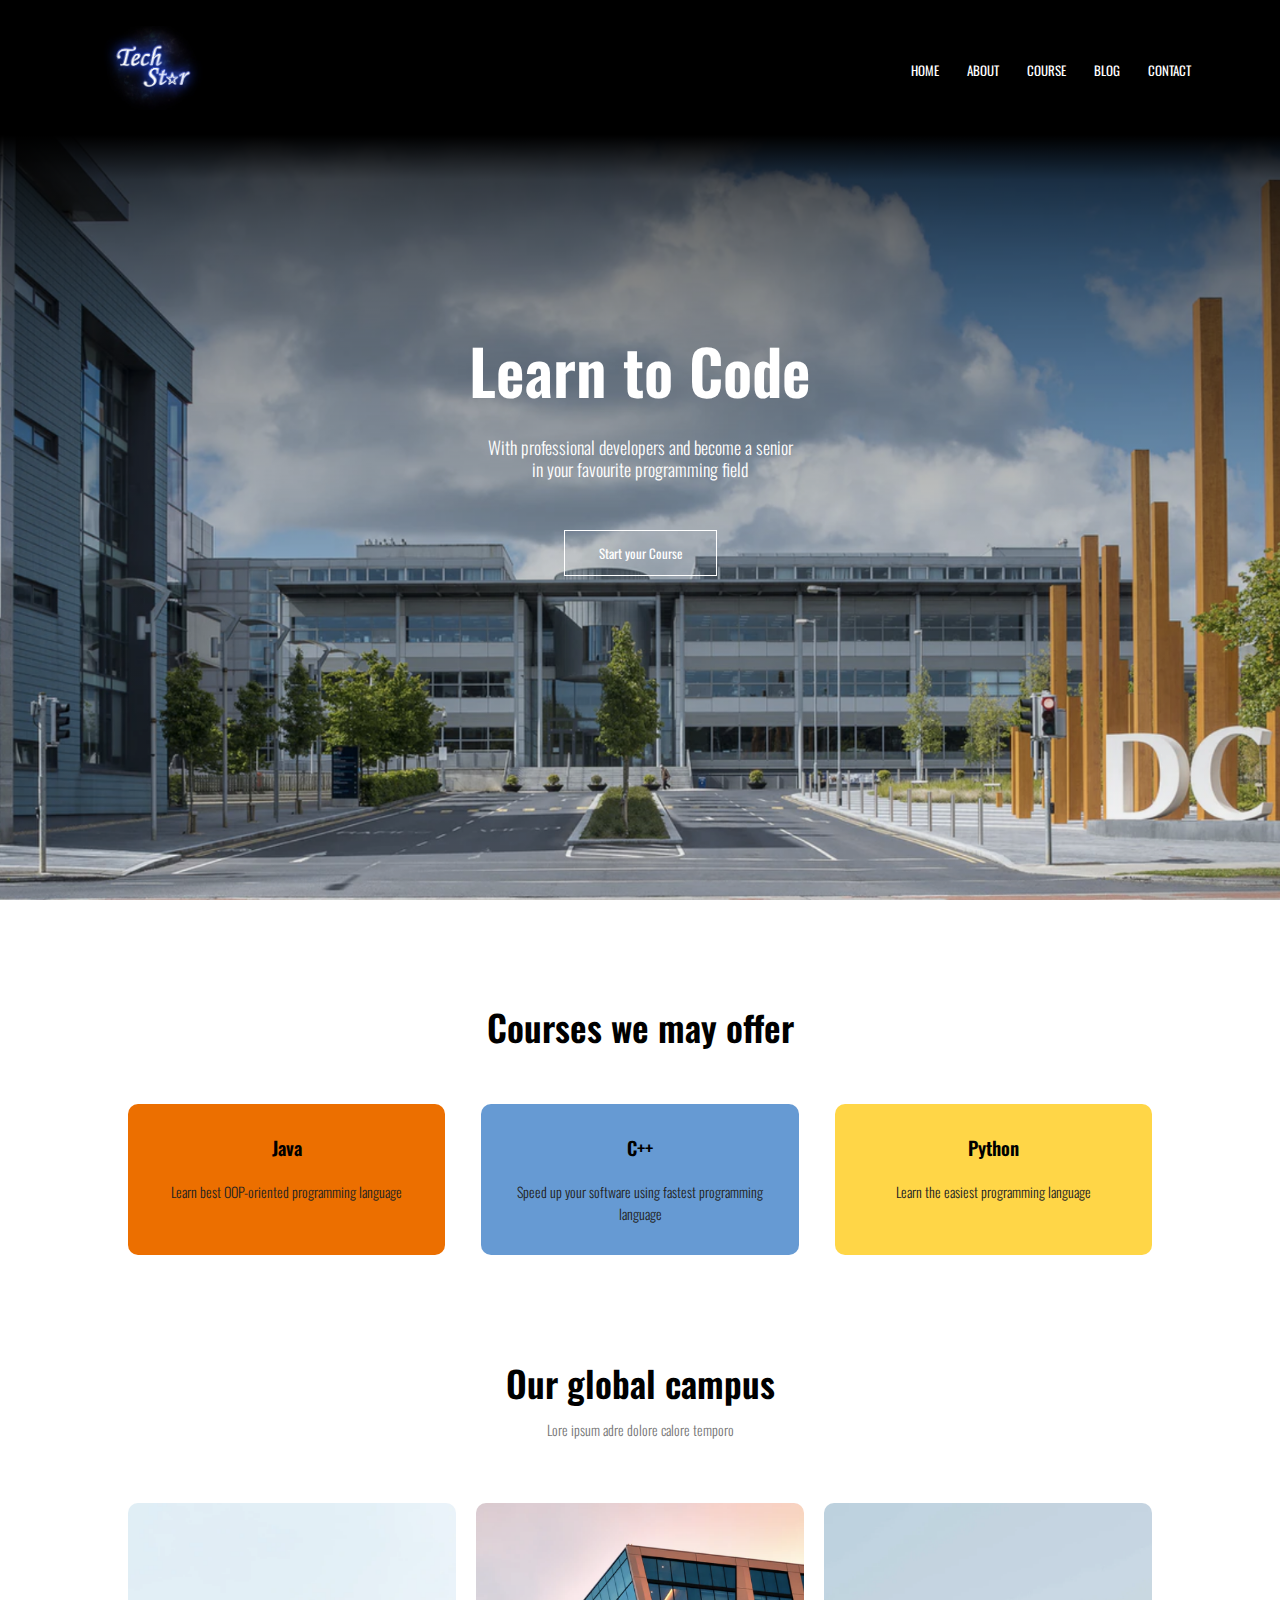
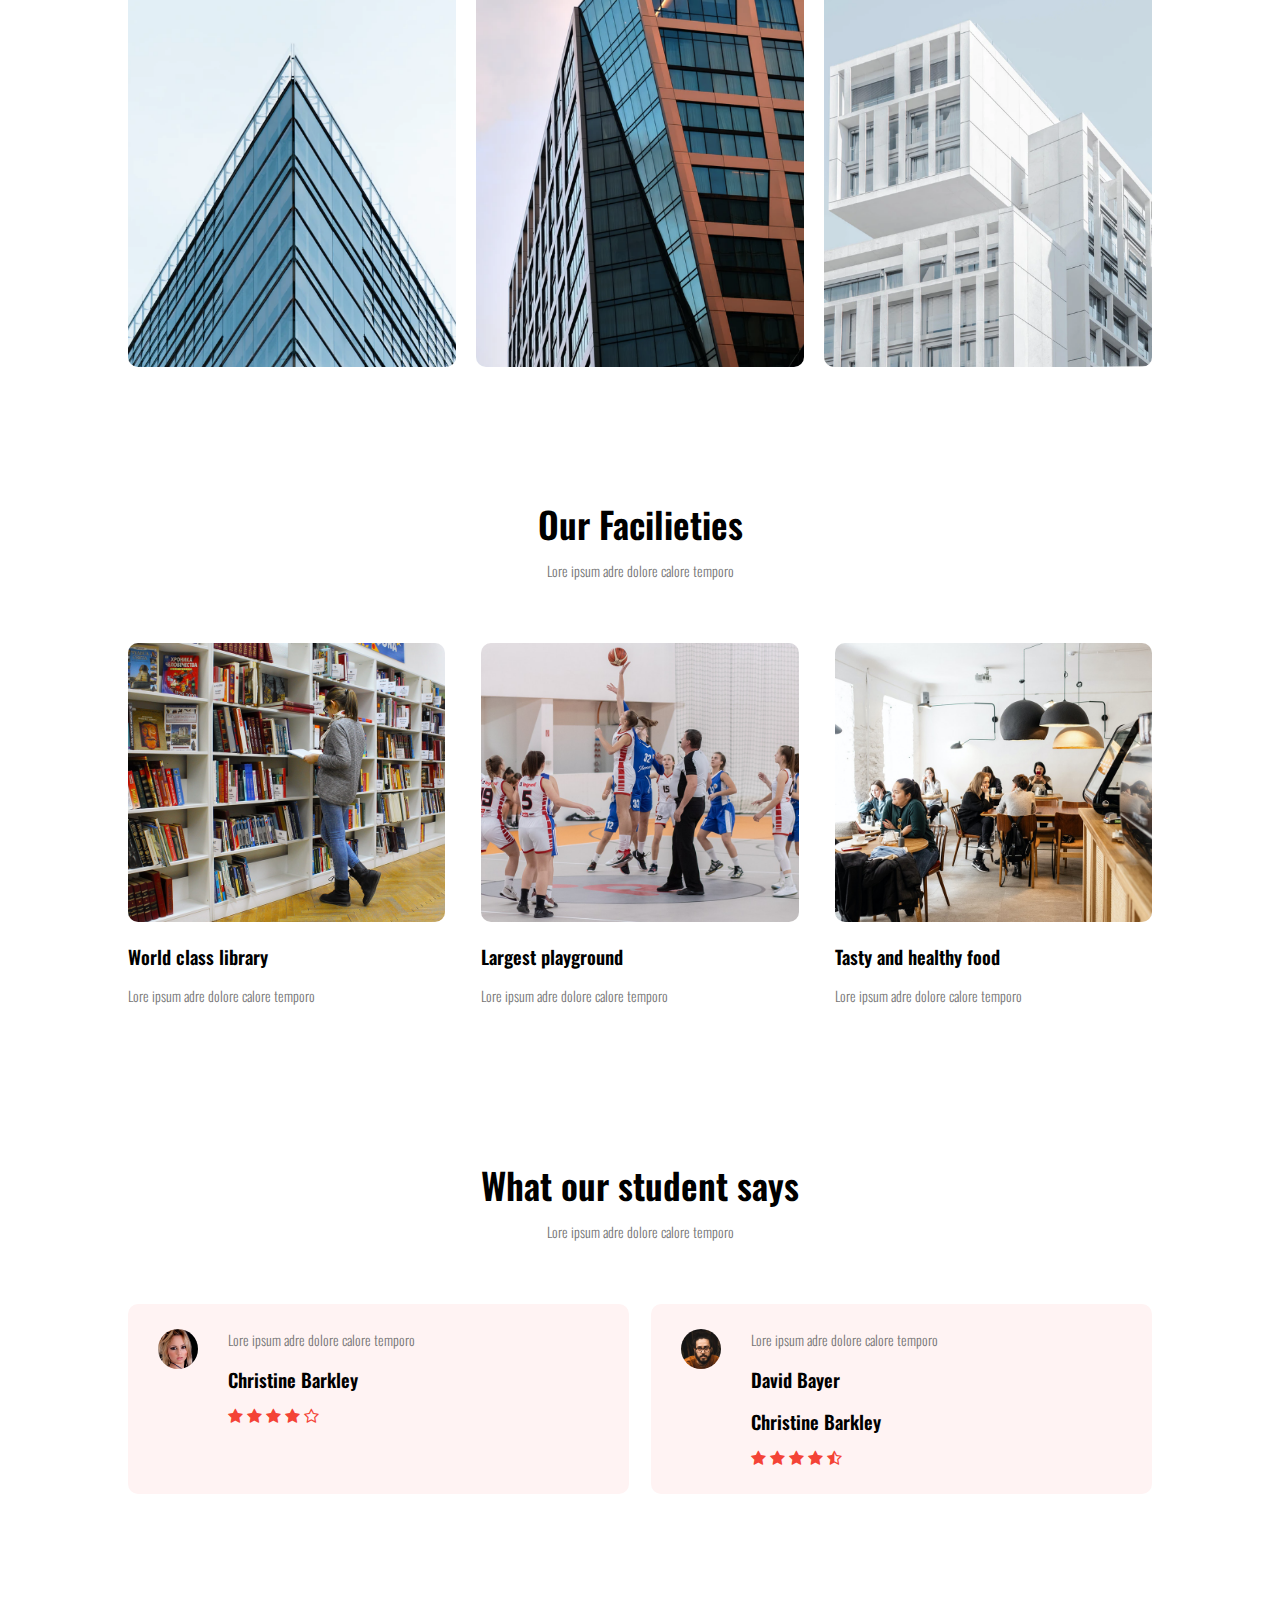
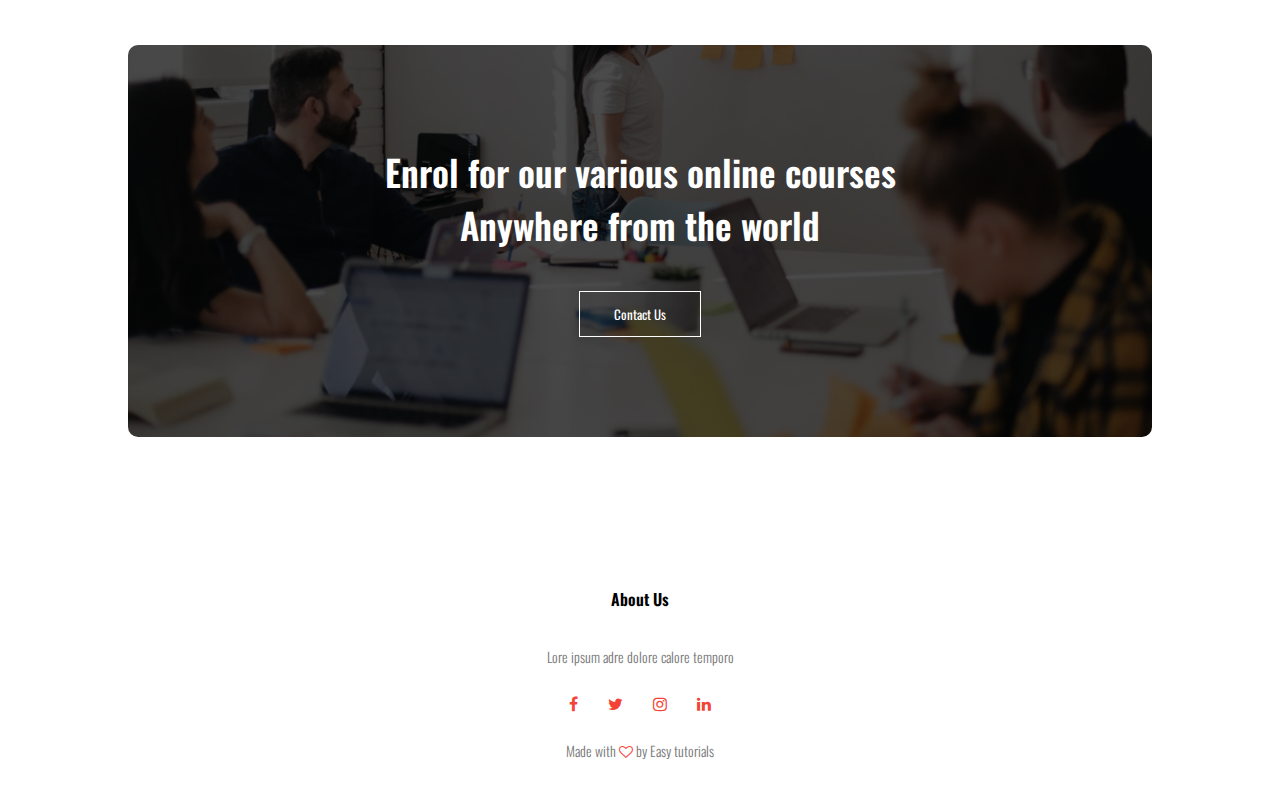
==== index.html @ ecdb7dcd "Created skeleton of the site" ====
<!DOCTYPE html>
<html>

<head>
  <meta name="viewport" content="width=device-width, initial-scale=1.0">
  <link rel="stylesheet" type="text/css" href="style.css" />
  <link rel="preconnect" href="https://fonts.googleapis.com">
  <link rel="preconnect" href="https://fonts.gstatic.com" crossorigin>
  <link href="https://fonts.googleapis.com/css2?family=Oswald&display=swap" rel="stylesheet">
  <link rel="stylesheet" href="https://stackpath.bootstrapcdn.com/font-awesome/4.7.0/css/font-awesome.min.css">
  <title>Home</title>
</head>

<body>
  <section class="header">
    <nav>
      <a href="#"><img src="assets/logo.jpg"></a>
      <div class="nav-links" id="navLinks">
        <i class="fa fa-window-close" onclick="hideMenu()"></i>
        <ul>
          <li><a href="#">HOME</a></li>
          <li><a href="html/about.html">ABOUT</a></li>
          <li><a href="html/course.html">COURSE</a></li>
          <li><a href="html/blog.html">BLOG</a></li>
          <li><a href="html/contact.html">CONTACT</a></li>
        </ul>
      </div>
      <i class="fa fa-bars" onclick="showMenu()"></i>
    </nav>
    <div class="text-box">
      <h1>Learn to Code</h1>
      <p style="font-size: 18px !important;">
        With professional developers and become a senior<br> in your favourite programming field
      </p>
      <a href="html/course.html" class="hero-btn">Start your Course</a>
    </div>

  </section>

  <!----course----->

  <section class="course">
    <h1>Courses we may offer</h1>
    <div class="row">
      <div class="course-col var1">
        <a href="html/course.html" style="color: black; text-decoration: none !important;">
          <h3>Java</h3>
          <p>Learn best OOP-oriented programming language</p>
        </a>

      </div>
      <div class="course-col var2">
        <a href="html/course.html" style="color: black; text-decoration: none !important;">
          <h3>C++</h3>
          <p>Speed up your software using fastest programming language</p>
        </a>
      </div>
      <div class="course-col var3">
        <a href="html/course.html" style="color: black; text-decoration: none !important;">
          <h3>Python</h3>
          <p>Learn the easiest programming language</p>
        </a>
      </div>
    </div>
  </section>
  <!---campus------>
  <section class="campus">
    <h1> Our global campus </h1>
    <p>Lore ipsum adre dolore calore temporo</p>

    <div class="row">
      <div class="campus-col">
        <img src="assets/london.png">
        <div class="layer">
          <h3>London</h3>
        </div>
      </div>

      <div class="campus-col">
        <img src="assets/newyork.png">
        <div class="layer">
          <h3>New York</h3>
        </div>
      </div>

      <div class="campus-col">
        <img src="assets/washington.png">
        <div class="layer">
          <h3>Washington</h3>
        </div>
      </div>
    </div>

  </section>

  <!---Facilities-->

  <section class="facilities">
    <h1>Our Facilieties</h1>
    <p>Lore ipsum adre dolore calore temporo</p>

    <div class="row">
      <div class="facilities-col">
        <img src="assets/library.png" />
        <h3>World class library</h3>
        <p>Lore ipsum adre dolore calore temporo</p>
      </div>

      <div class="facilities-col">
        <img src="assets/basketball.png" />
        <h3>Largest playground</h3>
        <p>Lore ipsum adre dolore calore temporo</p>
      </div>

      <div class="facilities-col">
        <img src="assets/cafeteria.png" />
        <h3>Tasty and healthy food</h3>
        <p>Lore ipsum adre dolore calore temporo</p>
      </div>
    </div>
  </section>

  <!---testimonials--->

  <section class="testimonials">
    <h1>What our student says</h1>
    <p>Lore ipsum adre dolore calore temporo</p>

    <div class="row">
      <div class="testimonial-col">
        <img src="assets/user1.jpg">

        <div>
          <p>Lore ipsum adre dolore calore temporo</p>
          <h3>Christine Barkley</h3>
          <i class="fa fa-star"></i>
          <i class="fa fa-star"></i>
          <i class="fa fa-star"></i>
          <i class="fa fa-star"></i>
          <i class="fa fa-star-o"></i>
        </div>
      </div>

      <div class="testimonial-col">
        <img src="assets/user2.jpg">
        <div>
          <p>Lore ipsum adre dolore calore temporo</p>
          <h3>David Bayer</h3>
          <h3>Christine Barkley</h3>
          <i class="fa fa-star"></i>
          <i class="fa fa-star"></i>
          <i class="fa fa-star"></i>
          <i class="fa fa-star"></i>
          <i class="fa fa-star-half-o"></i>
        </div>
      </div>
    </div>
    </div>
  </section>

  <!----Call to Action--->

  <section class="cta">
    <h1>Enrol for our various online courses<br /> Anywhere from the world</h1>
    <a href="" class="hero-btn">Contact Us</a>
  </section>

  <!--Footer----->

  <section class="footer">
    <h4> About Us</h4>
    <p>Lore ipsum adre dolore calore temporo</p>

    <div class="icons">
      <i class="fa fa-facebook"></i>
      <i class="fa fa-twitter"></i>
      <i class="fa fa-instagram"></i>
      <i class="fa fa-linkedin"></i>
    </div>
    <p>Made with <i class="fa fa-heart-o"></i> by Easy tutorials</p>
  </section>

  <!----JavaScript for Toggle Menu--->
  <script>

    var navLinks = document.getElementById("navLinks");
    function showMenu() {
      navLinks.style.right = "0";
    }
    function hideMenu() {
      navLinks.style.right = "-200px";
    }
  </script>
</body>

</html>
---- style.css ----
* {
  margin: 0;
  padding: 0;
  font-family: 'Oswald', sans-serif;
}

.header {
  min-height: 100vh;
  width: 100%;
  background-image: linear-gradient(to bottom, #000, #000, 30%, transparent 100%), url('assets/banner.png');
  background-position: center;
  background-size: cover;
  position: relative;
}

nav {
  display: flex;
  padding: 2% 6%;
  justify-content: space-between;
  align-items: center;
}

nav img {
  width: 150px;
}

.nav-links {
  flex: 1;
  text-align: right;
}

.nav-links ul li {
  list-style: none;
  display: inline-block;
  padding: 8px 12px;
  position: relative;
}

.nav-links ul li a {
  color: #fff;
  text-decoration: none;
  font-size: 13px;
}

.nav-links ul li::after {
  content: '';
  width: 0%;
  height: 2px;
  background: #f44336;
  margin: auto;
  display: block;
  transition: 0.3s;
}

.nav-links ul li:hover::after {
  width: 100%;
}

.text-box {
  width: 90%;
  color: #fff;
  position: absolute;
  top: 50%;
  left: 50%;
  transform: translate(-50%, -50%);
  text-align: center;
}

.text-box h1 {
  font-size: 62px;
}

.text-box p {
  margin: 10px 0 40px;
  font-size: 14px;
  color: #fff;
}

.hero-btn {
  display: inline-block;
  color: #fff;
  text-decoration: none;
  border: 1px solid #fff;
  padding: 12px 34px;
  font-size: 13px;
  background: transparent;
  position: relative;
  cursor: pointer;
}

.hero-btn:hover {
  border: 1px solid #f44336;
  background: #f44336;
  transition: 1s;
}

nav .fa {
  display: none;
}

@media (max-width: 700px) {
  .text-box h1 {
    font-size: 20px;
  }

  .nav-links ul li {
    display: block;
  }

  .nav-links {
    position: fixed;
    background: #f44336;
    height: 100vh;
    width: 200px;
    top: 0;
    right: -200px;
    text-align: left;
    z-index: 2;
    transition: 1s;
  }

  nav .fa {
    display: block;
    color: #fff;
    margin: 10 px;
    font-size: 22px;
    cursor: pointer;
  }

  .nav-links ul {
    padding: 30px;
  }
}

/*---course---*/

.course {
  width: 80%;
  margin: auto;
  text-align: center;
  padding-top: 100px;
}

h1 {
  font-size: 36px;
  font-weight: 600;
}

p {
  color: #777;
  font-size: 14px;
  font-weight: 300;
  line-height: 22px;
  padding: 10px;
}

.row {
  display: flex;
  margin-top: 5%;
  justify-content: space-between;
}

.course-col {
  flex-basis: 31%;
  border-radius: 10px;
  margin-bottom: 5%;
  padding: 20px 12px;
  box-sizing: border-box;
  transition: 0.3s;
}

.course-col p {
  color: #222;
}

.var1 {
  background: #EC6F00;

}

.var2 {
  background: #669AD3;

}

.var3 {
  background: #FFD647;

}

h3 {
  text-align: center;
  font-weight: 600;
  margin: 10px 0;
}

.course-col:hover {
  box-shadow: 0 0 20px 0px rgba(0, 0, 0, 0.5);
}

@media(max-width: 700px) {
  .row {
    flex-direction: column;
  }
}

/*------campus---*/

.campus {
  width: 80%;
  margin: auto;
  text-align: center;
  padding-top: 50px;
}

.campus-col {
  flex-basis: 32%;
  border-radius: 10px;
  margin-bottom: 30px;
  position: relative;
  overflow: hidden;
}

.campus-col img {
  width: 100%;
  display: block;
}

.layer {
  background: transparent;
  height: 100%;
  width: 100%;
  position: absolute;
  top: 0;
  left: 0;
  transition: 0.5s;
}

.layer:hover {
  background: rgba(226, 0, 0, 0.7);
}

.layer h3 {
  width: 100%;
  font-weight: 500;
  color: #fff;
  font-size: 26px;
  bottom: 0;
  left: 50%;
  transform: translateX(-50%);
  position: absolute;
  opacity: 0;
  transition: 0.5s;
}

.layer:hover h3 {
  bottom: 49%;
  opacity: 1;
}

/* facilities*/

.facilities {
  width: 80%;
  margin: auto;
  text-align: center;
  padding-top: 100px;
}

.facilities-col {
  flex-basis: 31%;
  border-radius: 10px;
  margin-bottom: 5%;
  text-align: left;
}

.facilities-col img {
  width: 100%;
  border-radius: 10px;
}

.facilities-col p {
  padding: 0px;
}

.facilities-col h3 {
  margin-top: 16px;
  margin-bottom: 15px;
  text-align: left;
}

/*----testimonial--- */

.testimonials {
  width: 80%;
  margin: auto;
  padding-top: 100px;
  text-align: center;
}

.testimonial-col {
  flex-basis: 44%;
  border-radius: 10px;
  margin-bottom: 5%;
  background: #fff3f3;
  text-align: left;
  padding: 25px;
  cursor: pointer;
  display: flex;
}

.testimonial-col img {
  border-radius: 50%;
  height: 40px;
  margin-left: 5px;
  margin-right: 30px;
}

.testimonial-col p {
  padding: 0;
}

.testimonial-col h3 {
  margin-top: 15px;
  text-align: left;
}

.testimonial-col .fa {
  color: #f44336;
}

@media(max-width:700px) {
  .testimonial-col img {
    border-radius: 50%;
    margin-left: 0px;
    margin-right: 15px;
  }
}

/*---call to action*/

.cta {
  margin: 100px auto;
  width: 80%;
  background-image: linear-gradient(rgba(0, 0, 0, 0.7), rgba(0, 0, 0, 0.7)), url(assets/banner2.jpg);
  background-position: center;
  background-size: cover;
  text-align: center;
  border-radius: 10px;
  padding: 100px 0;
}

.cta h1 {
  color: #fff;
  margin-bottom: 40px;
  padding: 0;
}

@media(max-width: 700px) {
  .cta h1 {
    font-size: 24px;
  }
}

/*----footer---*/


.footer {
  width: 100%;
  text-align: center;
  padding: 30px 0;
}

.footer h4 {
  margin-bottom: 25px;
  margin-top: 20px;
  font-weight: 600;
}

.icons .fa {
  color: #f44336;
  margin: 0 13px;
  cursor: pointer;
  padding: 18px 0;
}

.fa-heart-o {
  color: #f44336;
}


/*---about us page----*/

.sub-header {
  height: 50vh;
  width: 100%;
  background-image: linear-gradient(to bottom, #000, #000, 50%, transparent 100%),
    url(assets/background.jpg);
  background-position: center;
  background-size: cover;
  text-align: center;
  color: #fff;
}

.sub-header h1 {
  margin-top: 100px;
}

.about-us {
  width: 80%;
  margin: auto;
  padding-top: 80px;
  padding-bottom: 50px;
}

.about-col {
  flex-basis: 48%;
  padding: 30px 2px;
}

.about-col img {
  width: 100%;
}

.about-us h1 {
  padding-top: 0;
}

.about-us p {
  padding: 15px 0 25px;
}

.red-btn {
  border: 1px solid #f44336;
  background: transparent;
  color: #f44336;
}

.red-btn:hover {
  color: #fff;
}

/*---blog-content---*/

.blog-content {
  width: 80%;
  margin: auto;
  padding: 60px 0;
}

.blog-left {
  flex-basis: 65%;
}

.blog-left img {
  width: 100%;
}

.blog-left h2 {
  color: #222;
  font-weight: 600;
  margin: 30px 0;
}

.blog-right {
  flex-basis: 32%;
}

.blog-right h3 {
  background: #F44336;
  color: #fff;
  padding: 7px 0;
  font-size: 16px;
  margin-bottom: 20px;
}

.blog-right div {
  display: flex;
  align-items: center;
  justify-content: space-between;
  color: #555;
  padding: 8px;
  box-sizing: border-box;
}

.comment-box {
  border: 1px solid #ccc;
  margin: 50px 0;
  padding: 10px 20px;
}

.comment-box h3 {
  text-align: left;
}

.comment-form input,
.comment-form textarea {
  width: 100%;
  padding: 10px;
  margin: 15px;
  box-sizing: border-box;
  border: none;
  outline: none;
  background: #f0f0f0;
}

.comment-form button {
  margin: 10px 0;
}


@media(max-width: 700px) {
  .sub-header h1 {
    font-size: 24px;
  }
}

/*---------contact us page-----------*/

.location {
  width: 80%;
  margin: auto;
  padding: 80px 0;
}

.location iframe {
  width: 100%;
}

.contact-us {
  width: 80%;
  margin: auto;
}

.contact-col {
  flex-basis: 48%;
  margin-bottom: 30px;
}

.contact-col div {
  display: flex;
  align-items: center;
  margin-bottom: 40px;
}

.contact-col div .fa {
  font-size: 28px;
  color: #f44336;
  margin: 10px;
  margin-right: 30px;
}

.contact-col div p {
  padding: 0;
}

.contact-col div h5 {
  font-size: 20px;
  margin-bottom: 5px;
  color: #555;
  font-weight: 400;
}

.contact-col input,
.contact-col textarea {
  width: 100%;
  padding: 15px;
  margin-bottom: 17px;
  outline: none;
  border: 1px solid #ccc;
  box-sizing: border-box;
}
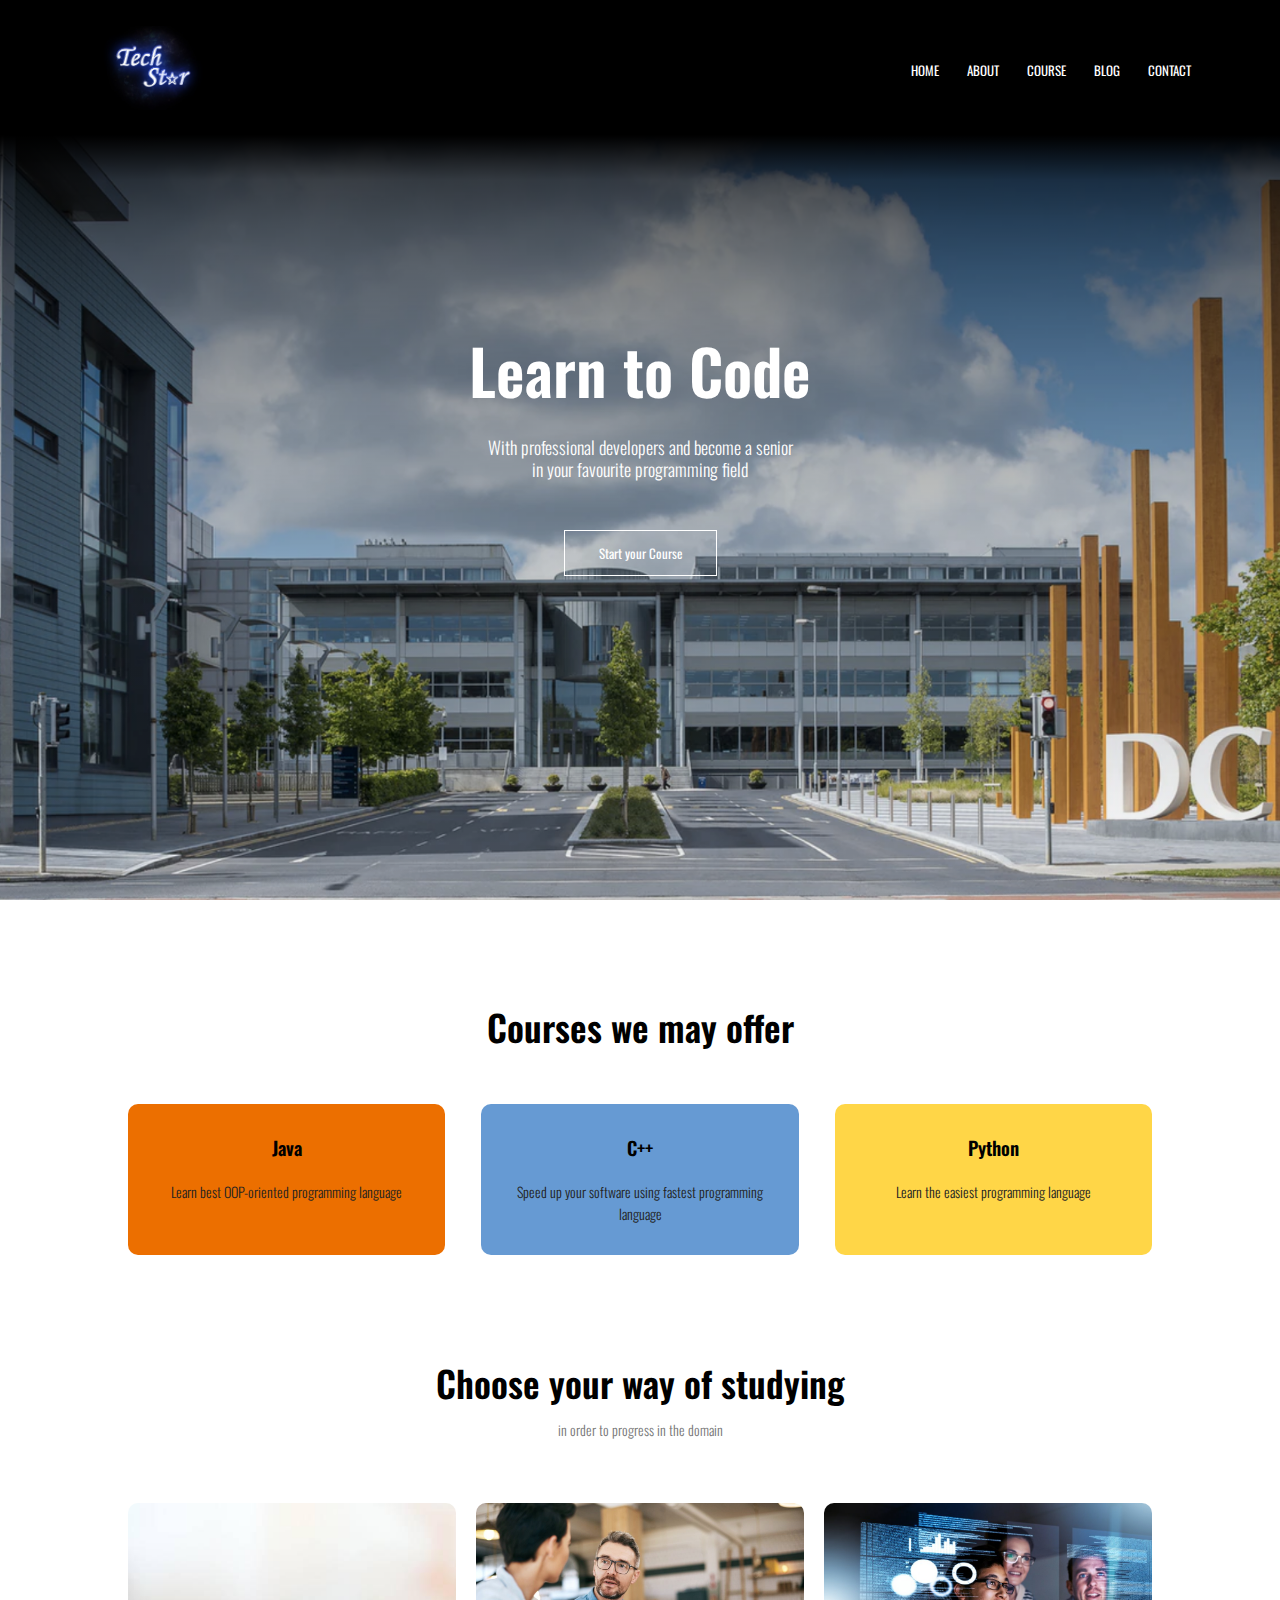
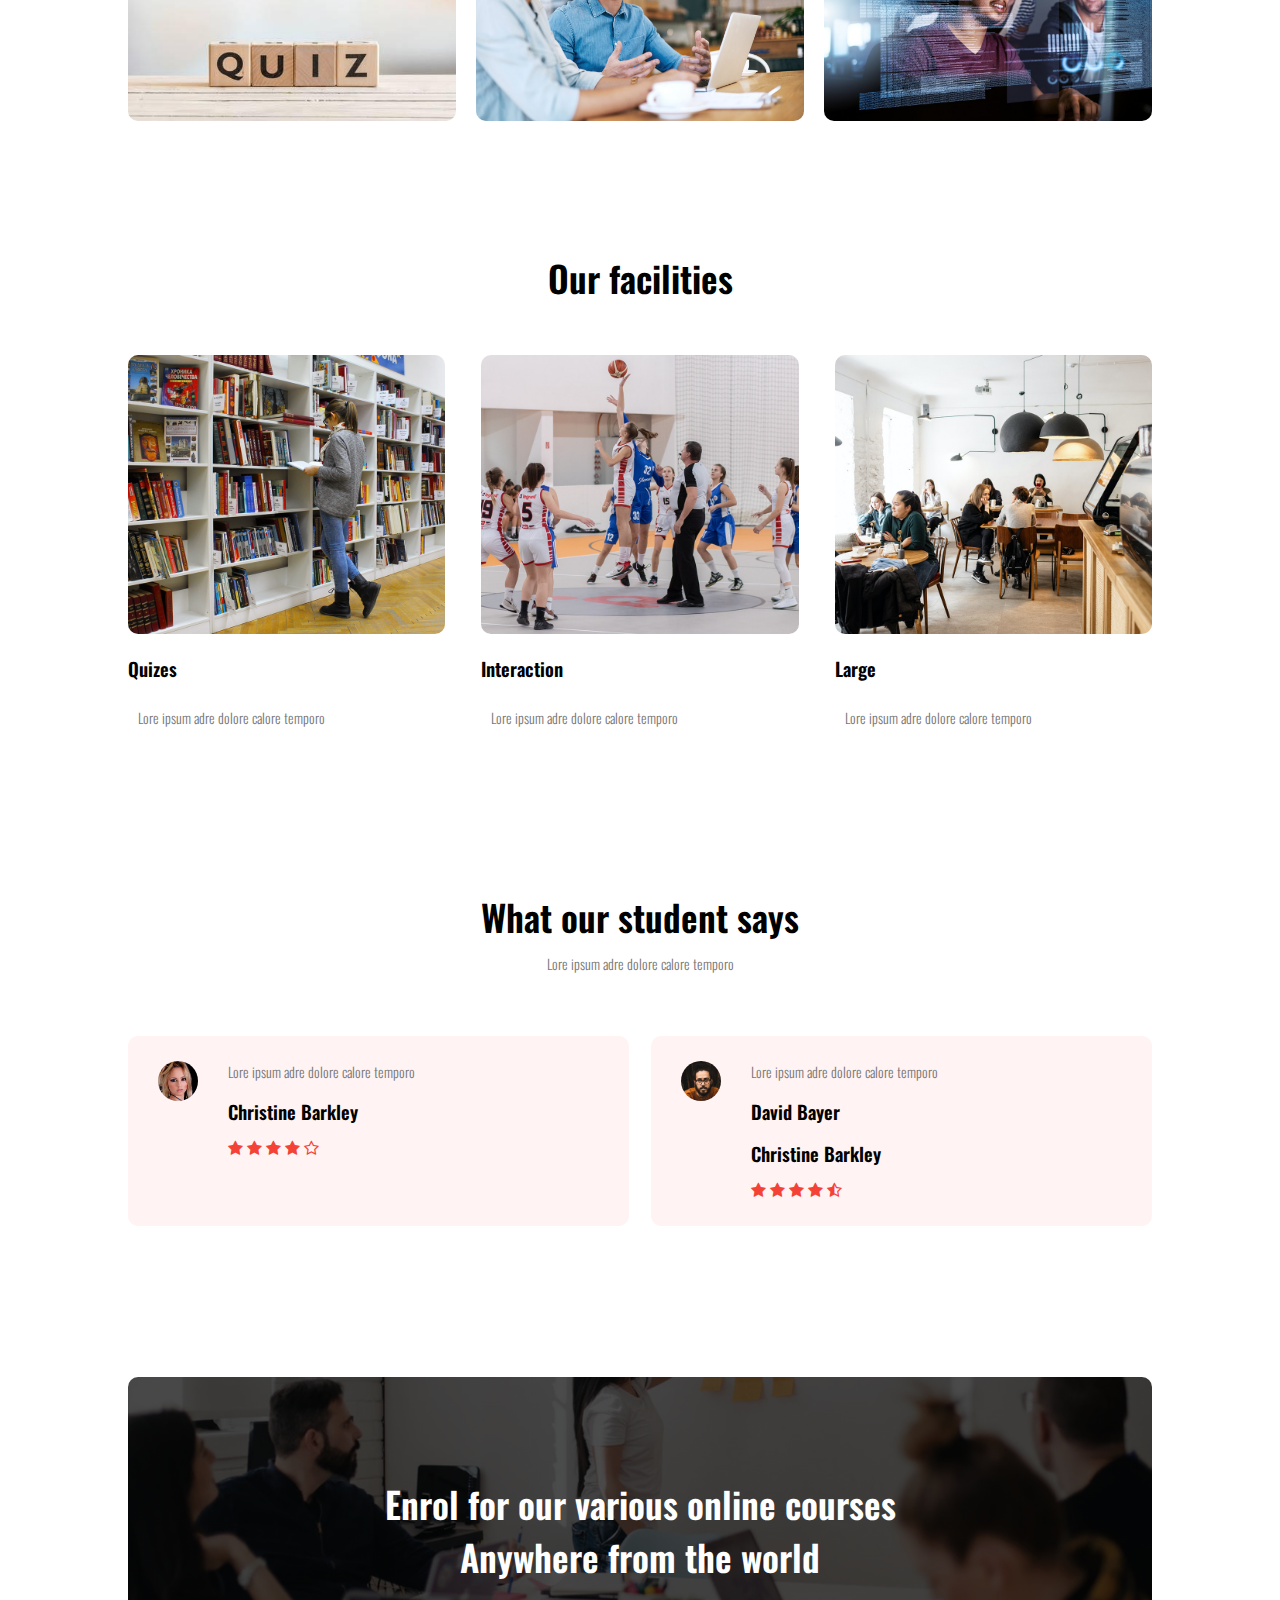
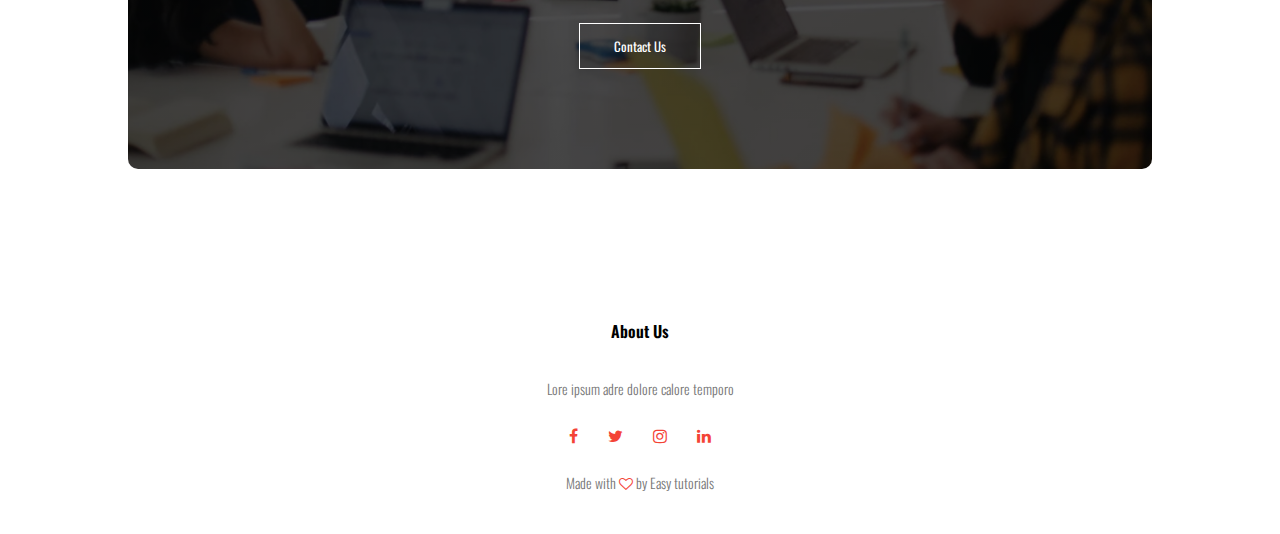
==== commit b64ad20c: "Edited Campus buttons" ====
--- a/index.html
+++ b/index.html
@@ -9,6 +9,7 @@
   <link href="https://fonts.googleapis.com/css2?family=Oswald&display=swap" rel="stylesheet">
   <link rel="stylesheet" href="https://stackpath.bootstrapcdn.com/font-awesome/4.7.0/css/font-awesome.min.css">
   <title>Home</title>
+  <link rel="icon" href="assets/logo.jpg" type="image/x-icon">
 </head>
 
 <body>
@@ -63,30 +64,33 @@
       </div>
     </div>
   </section>
-  <!---campus------>
+
   <section class="campus">
-    <h1> Our global campus </h1>
-    <p>Lore ipsum adre dolore calore temporo</p>
+    <h1>Choose your way of studying</h1>
+    <p>in order to progress in the domain</p>
 
     <div class="row">
       <div class="campus-col">
-        <img src="assets/london.png">
+        <img src="assets/quizes.png">
         <div class="layer">
-          <h3>London</h3>
+          <h3>Quizes</h3>
+          <p>Pass an express test and estimate your knowledge in domain</p>
         </div>
       </div>
 
       <div class="campus-col">
-        <img src="assets/newyork.png">
+        <img src="assets/mentor.png">
         <div class="layer">
-          <h3>New York</h3>
+          <h3>Interaction</h3>
+          <p>Contact your mentor and learn new things from his experience</p>
         </div>
       </div>
 
       <div class="campus-col">
-        <img src="assets/washington.png">
+        <img src="assets/project.png">
         <div class="layer">
-          <h3>Washington</h3>
+          <h3>Large projects</h3>
+          <p>Start your own projects and obtain your own experience</p>
         </div>
       </div>
     </div>
@@ -96,25 +100,23 @@
   <!---Facilities-->
 
   <section class="facilities">
-    <h1>Our Facilieties</h1>
-    <p>Lore ipsum adre dolore calore temporo</p>
-
+    <h1>Our facilities</h1>
     <div class="row">
       <div class="facilities-col">
         <img src="assets/library.png" />
-        <h3>World class library</h3>
+        <h3>Quizes</h3>
         <p>Lore ipsum adre dolore calore temporo</p>
       </div>
 
       <div class="facilities-col">
         <img src="assets/basketball.png" />
-        <h3>Largest playground</h3>
+        <h3>Interaction</h3>
         <p>Lore ipsum adre dolore calore temporo</p>
       </div>
 
       <div class="facilities-col">
         <img src="assets/cafeteria.png" />
-        <h3>Tasty and healthy food</h3>
+        <h3>Large</h3>
         <p>Lore ipsum adre dolore calore temporo</p>
       </div>
     </div>
--- a/style.css
+++ b/style.css
@@ -214,16 +214,22 @@
 }
 
 .campus-col {
+  /* height: 60%;
+  width: auto; */
   flex-basis: 32%;
   border-radius: 10px;
   margin-bottom: 30px;
   position: relative;
   overflow: hidden;
+  display: flex;
+  justify-content: center;
 }
 
 .campus-col img {
   width: 100%;
+  height: 100%;
   display: block;
+  align-self: flex-end;
 }
 
 .layer {
@@ -253,8 +259,24 @@
   transition: 0.5s;
 }
 
+.layer p {
+  width: 100%;
+  color: #fff;
+  bottom: 0;
+  left: 50%;
+  transform: translateX(-50%);
+  position: absolute;
+  opacity: 0;
+  transition: 0.5s;
+}
+
 .layer:hover h3 {
-  bottom: 49%;
+  bottom: 50%;
+  opacity: 1;
+}
+
+.layer:hover p {
+  bottom: 30%;
   opacity: 1;
 }
 
@@ -277,10 +299,6 @@
 .facilities-col img {
   width: 100%;
   border-radius: 10px;
-}
-
-.facilities-col p {
-  padding: 0px;
 }
 
 .facilities-col h3 {
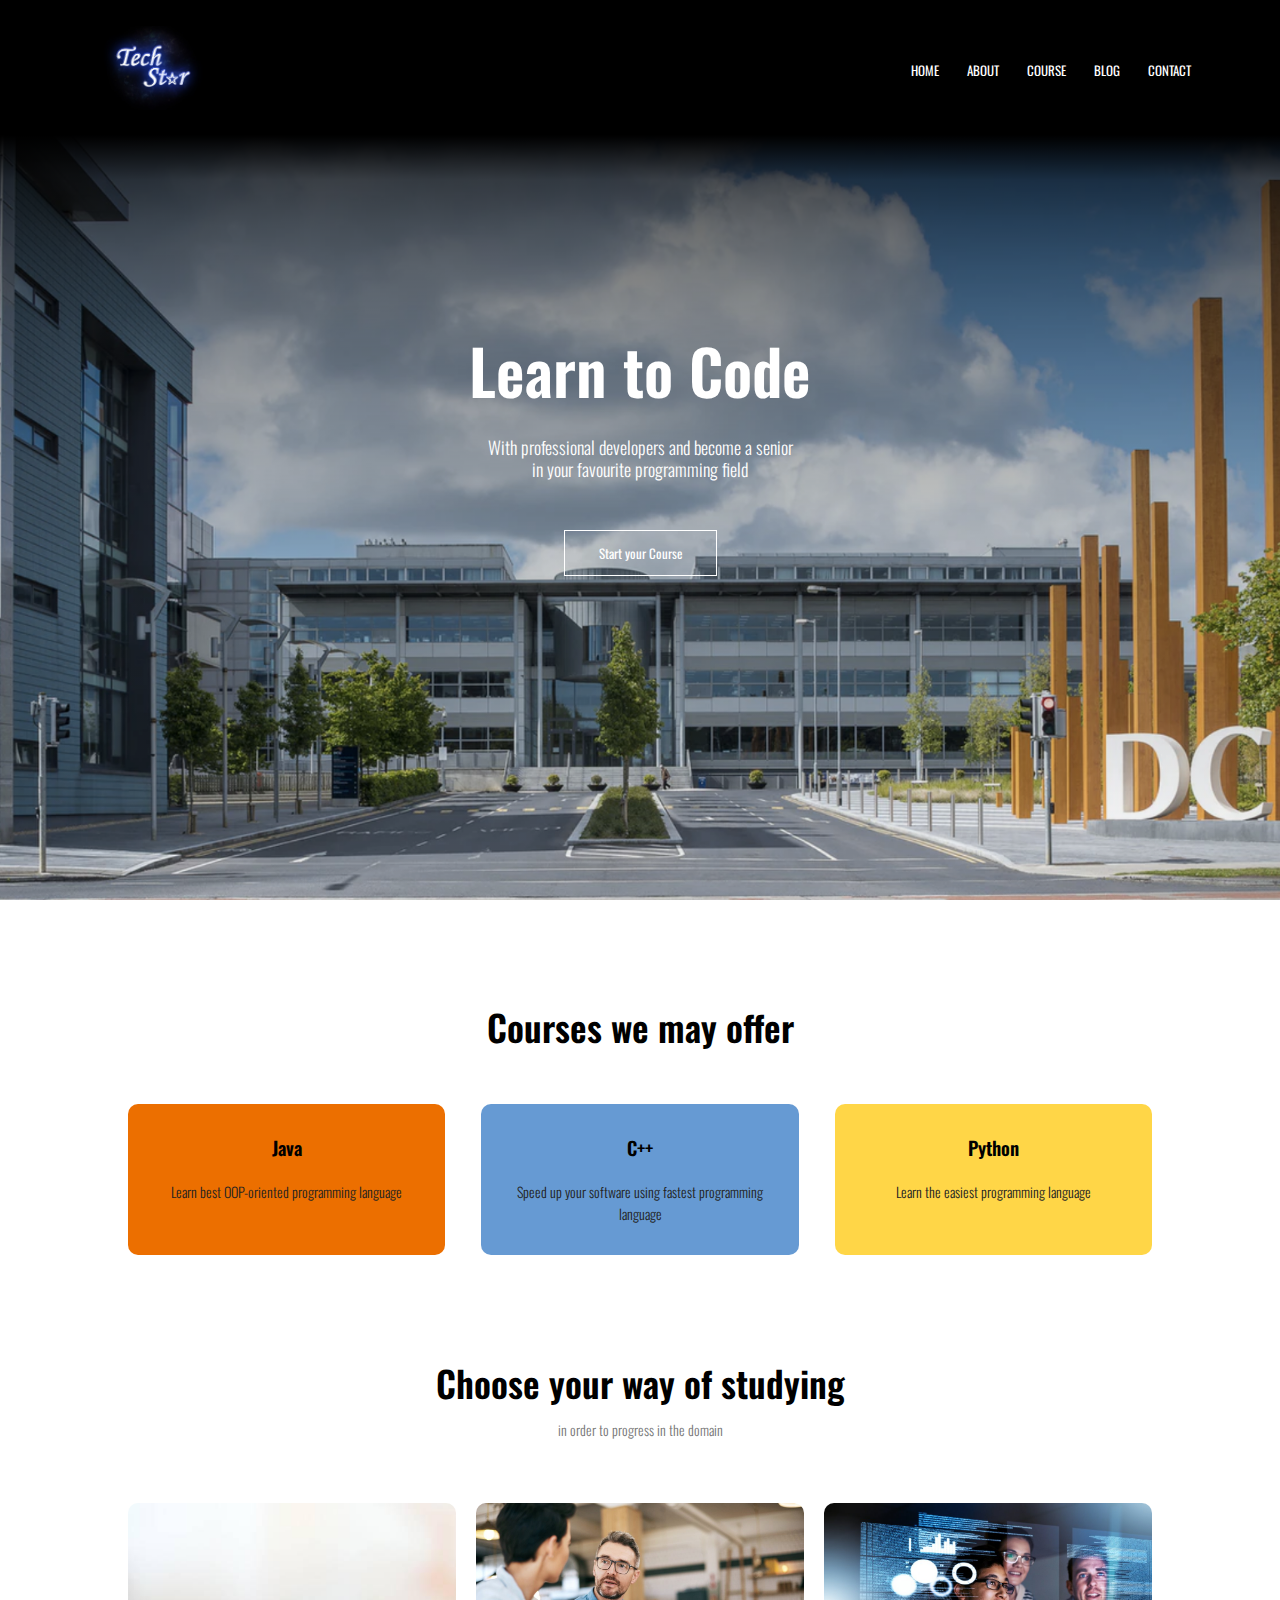
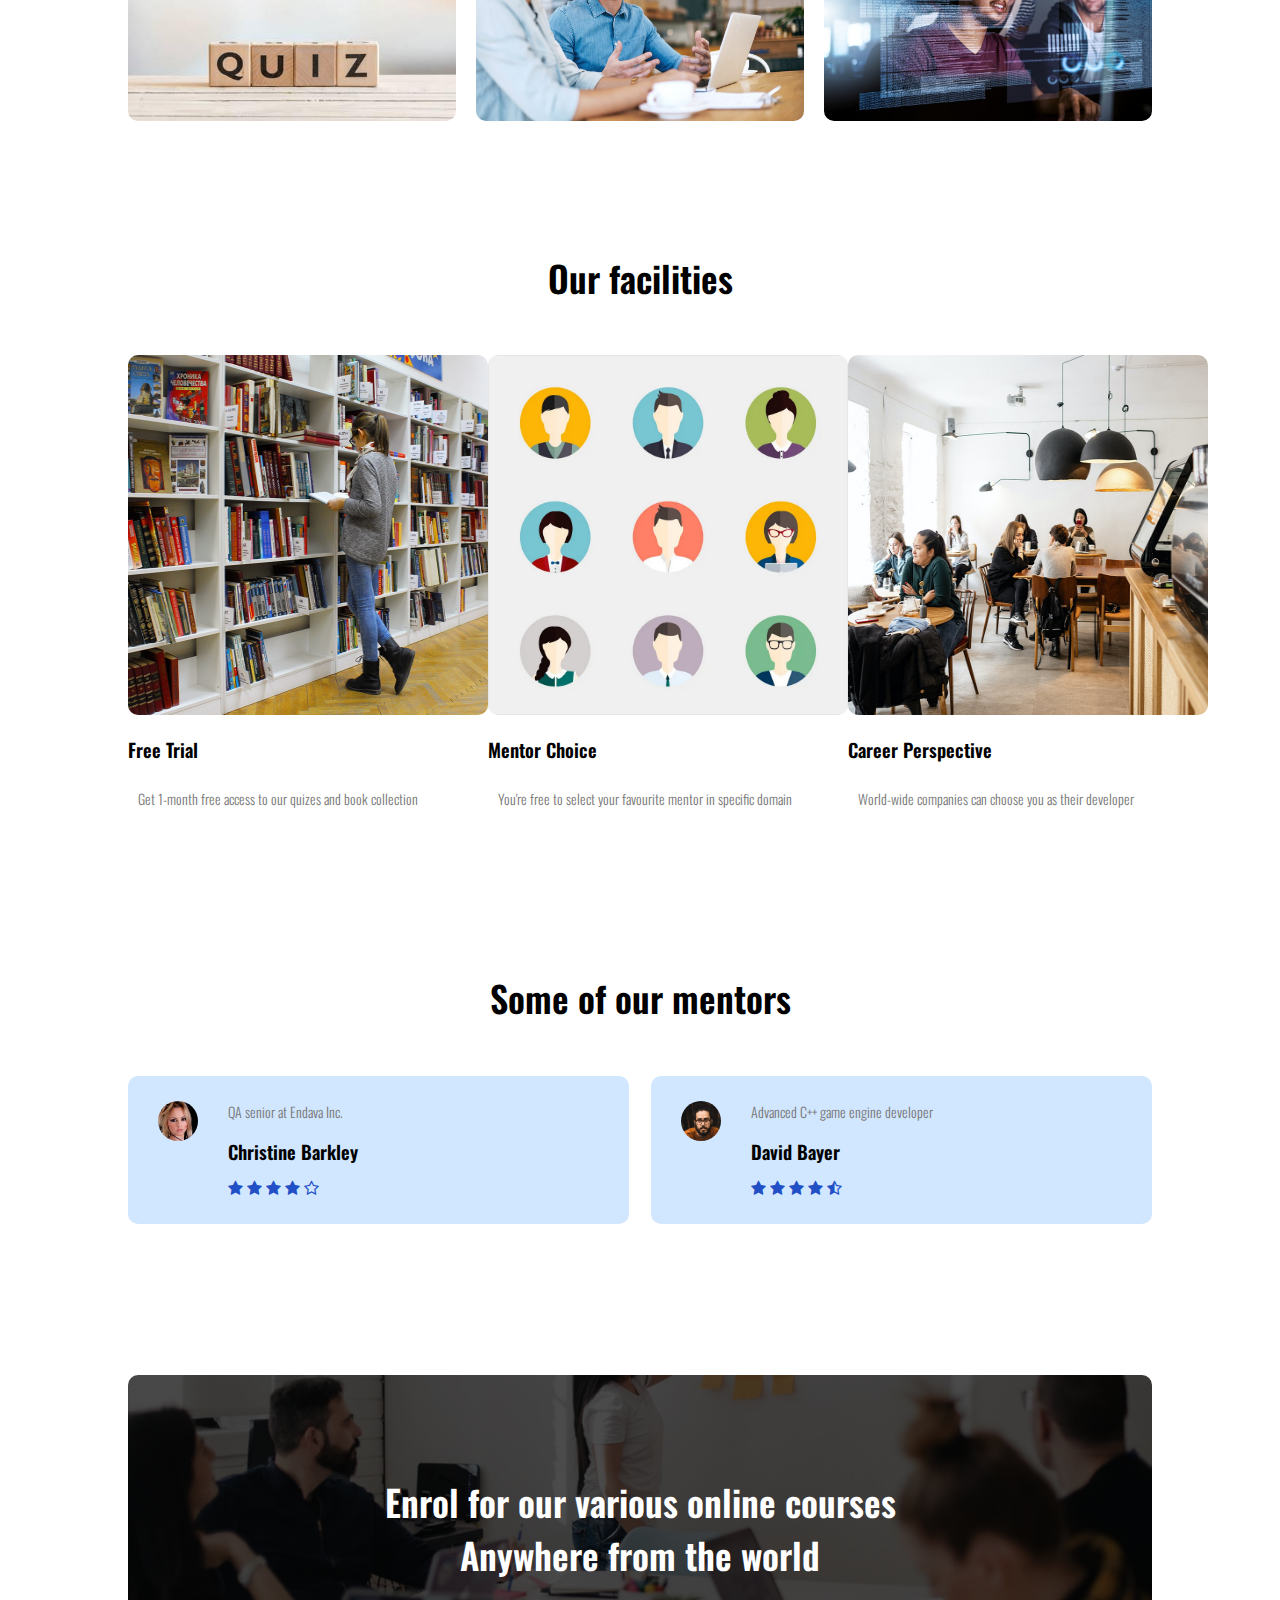
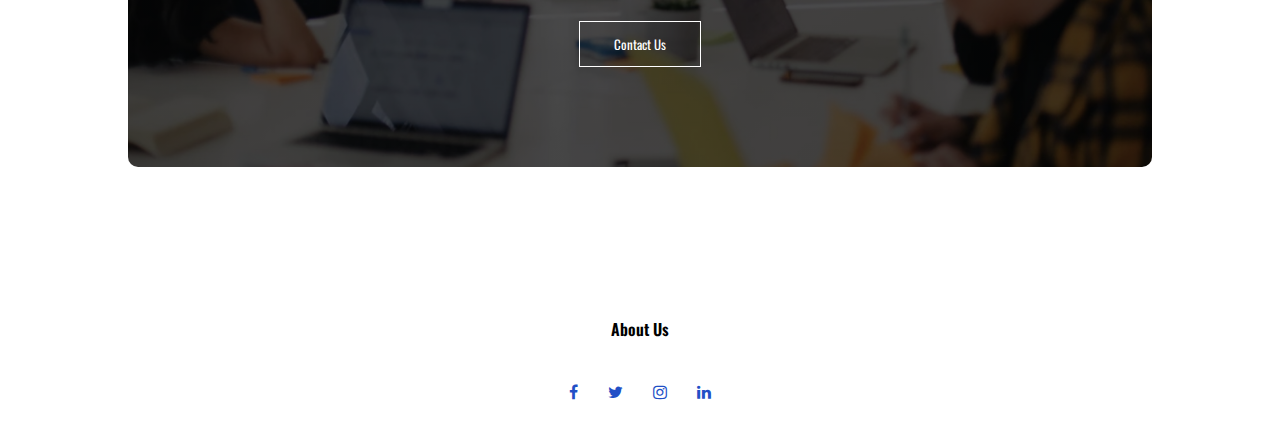
==== commit 34dff747: "Finished main page redesign" ====
--- a/index.html
+++ b/index.html
@@ -37,8 +37,6 @@
     </div>
 
   </section>
-
-  <!----course----->
 
   <section class="course">
     <h1>Courses we may offer</h1>
@@ -97,43 +95,38 @@
 
   </section>
 
-  <!---Facilities-->
-
   <section class="facilities">
     <h1>Our facilities</h1>
     <div class="row">
       <div class="facilities-col">
         <img src="assets/library.png" />
-        <h3>Quizes</h3>
-        <p>Lore ipsum adre dolore calore temporo</p>
+        <h3>Free Trial</h3>
+        <p>Get 1-month free access to our quizes and book collection</p>
       </div>
 
       <div class="facilities-col">
-        <img src="assets/basketball.png" />
-        <h3>Interaction</h3>
-        <p>Lore ipsum adre dolore calore temporo</p>
+        <img src="assets/mentors.png" />
+        <h3>Mentor Choice</h3>
+        <p>You're free to select your favourite mentor in specific domain</p>
       </div>
 
       <div class="facilities-col">
         <img src="assets/cafeteria.png" />
-        <h3>Large</h3>
-        <p>Lore ipsum adre dolore calore temporo</p>
+        <h3>Career Perspective</h3>
+        <p>World-wide companies can choose you as their developer</p>
       </div>
     </div>
   </section>
 
-  <!---testimonials--->
-
   <section class="testimonials">
-    <h1>What our student says</h1>
-    <p>Lore ipsum adre dolore calore temporo</p>
+    <h1>Some of our mentors</h1>
 
     <div class="row">
       <div class="testimonial-col">
         <img src="assets/user1.jpg">
 
         <div>
-          <p>Lore ipsum adre dolore calore temporo</p>
+          <p>QA senior at Endava Inc.</p>
           <h3>Christine Barkley</h3>
           <i class="fa fa-star"></i>
           <i class="fa fa-star"></i>
@@ -146,9 +139,8 @@
       <div class="testimonial-col">
         <img src="assets/user2.jpg">
         <div>
-          <p>Lore ipsum adre dolore calore temporo</p>
+          <p>Advanced C++ game engine developer</p>
           <h3>David Bayer</h3>
-          <h3>Christine Barkley</h3>
           <i class="fa fa-star"></i>
           <i class="fa fa-star"></i>
           <i class="fa fa-star"></i>
@@ -160,29 +152,22 @@
     </div>
   </section>
 
-  <!----Call to Action--->
-
   <section class="cta">
     <h1>Enrol for our various online courses<br /> Anywhere from the world</h1>
     <a href="" class="hero-btn">Contact Us</a>
   </section>
 
-  <!--Footer----->
 
   <section class="footer">
-    <h4> About Us</h4>
-    <p>Lore ipsum adre dolore calore temporo</p>
-
+    <h4>About Us</h4>
     <div class="icons">
       <i class="fa fa-facebook"></i>
       <i class="fa fa-twitter"></i>
       <i class="fa fa-instagram"></i>
       <i class="fa fa-linkedin"></i>
     </div>
-    <p>Made with <i class="fa fa-heart-o"></i> by Easy tutorials</p>
   </section>
 
-  <!----JavaScript for Toggle Menu--->
   <script>
 
     var navLinks = document.getElementById("navLinks");
--- a/style.css
+++ b/style.css
@@ -46,7 +46,7 @@
   content: '';
   width: 0%;
   height: 2px;
-  background: #f44336;
+  background: rgb(84, 90, 167);
   margin: auto;
   display: block;
   transition: 0.3s;
@@ -89,8 +89,8 @@
 }
 
 .hero-btn:hover {
-  border: 1px solid #f44336;
-  background: #f44336;
+  border: 1px solid rgb(33, 79, 198);
+  background: rgb(33, 79, 198);
   transition: 1s;
 }
 
@@ -109,7 +109,7 @@
 
   .nav-links {
     position: fixed;
-    background: #f44336;
+    background: rgb(84, 90, 167);
     height: 100vh;
     width: 200px;
     top: 0;
@@ -243,7 +243,7 @@
 }
 
 .layer:hover {
-  background: rgba(226, 0, 0, 0.7);
+  background: rgba(84, 90, 167, 0.7);
 }
 
 .layer h3 {
@@ -297,7 +297,10 @@
 }
 
 .facilities-col img {
-  width: 100%;
+  /* width: 100%;
+  height: 100%; */
+  width: 40vh;
+  height: 40vh;
   border-radius: 10px;
 }
 
@@ -320,7 +323,7 @@
   flex-basis: 44%;
   border-radius: 10px;
   margin-bottom: 5%;
-  background: #fff3f3;
+  background: #d1e6ff;
   text-align: left;
   padding: 25px;
   cursor: pointer;
@@ -344,7 +347,7 @@
 }
 
 .testimonial-col .fa {
-  color: #f44336;
+  color: rgb(33, 79, 198);
 }
 
 @media(max-width:700px) {
@@ -396,14 +399,14 @@
 }
 
 .icons .fa {
-  color: #f44336;
+  color: rgb(33, 79, 198);
   margin: 0 13px;
   cursor: pointer;
   padding: 18px 0;
 }
 
 .fa-heart-o {
-  color: #f44336;
+  color: rgb(33, 79, 198);
 }
 
 
@@ -449,9 +452,9 @@
 }
 
 .red-btn {
-  border: 1px solid #f44336;
+  border: 1px solid rgb(33, 79, 198);
   background: transparent;
-  color: #f44336;
+  color: rgb(33, 79, 198);
 }
 
 .red-btn:hover {
@@ -485,7 +488,7 @@
 }
 
 .blog-right h3 {
-  background: #F44336;
+  background: rgb(33, 79, 198);
   color: #fff;
   padding: 7px 0;
   font-size: 16px;
@@ -563,7 +566,7 @@
 
 .contact-col div .fa {
   font-size: 28px;
-  color: #f44336;
+  color: rgb(33, 79, 198);
   margin: 10px;
   margin-right: 30px;
 }
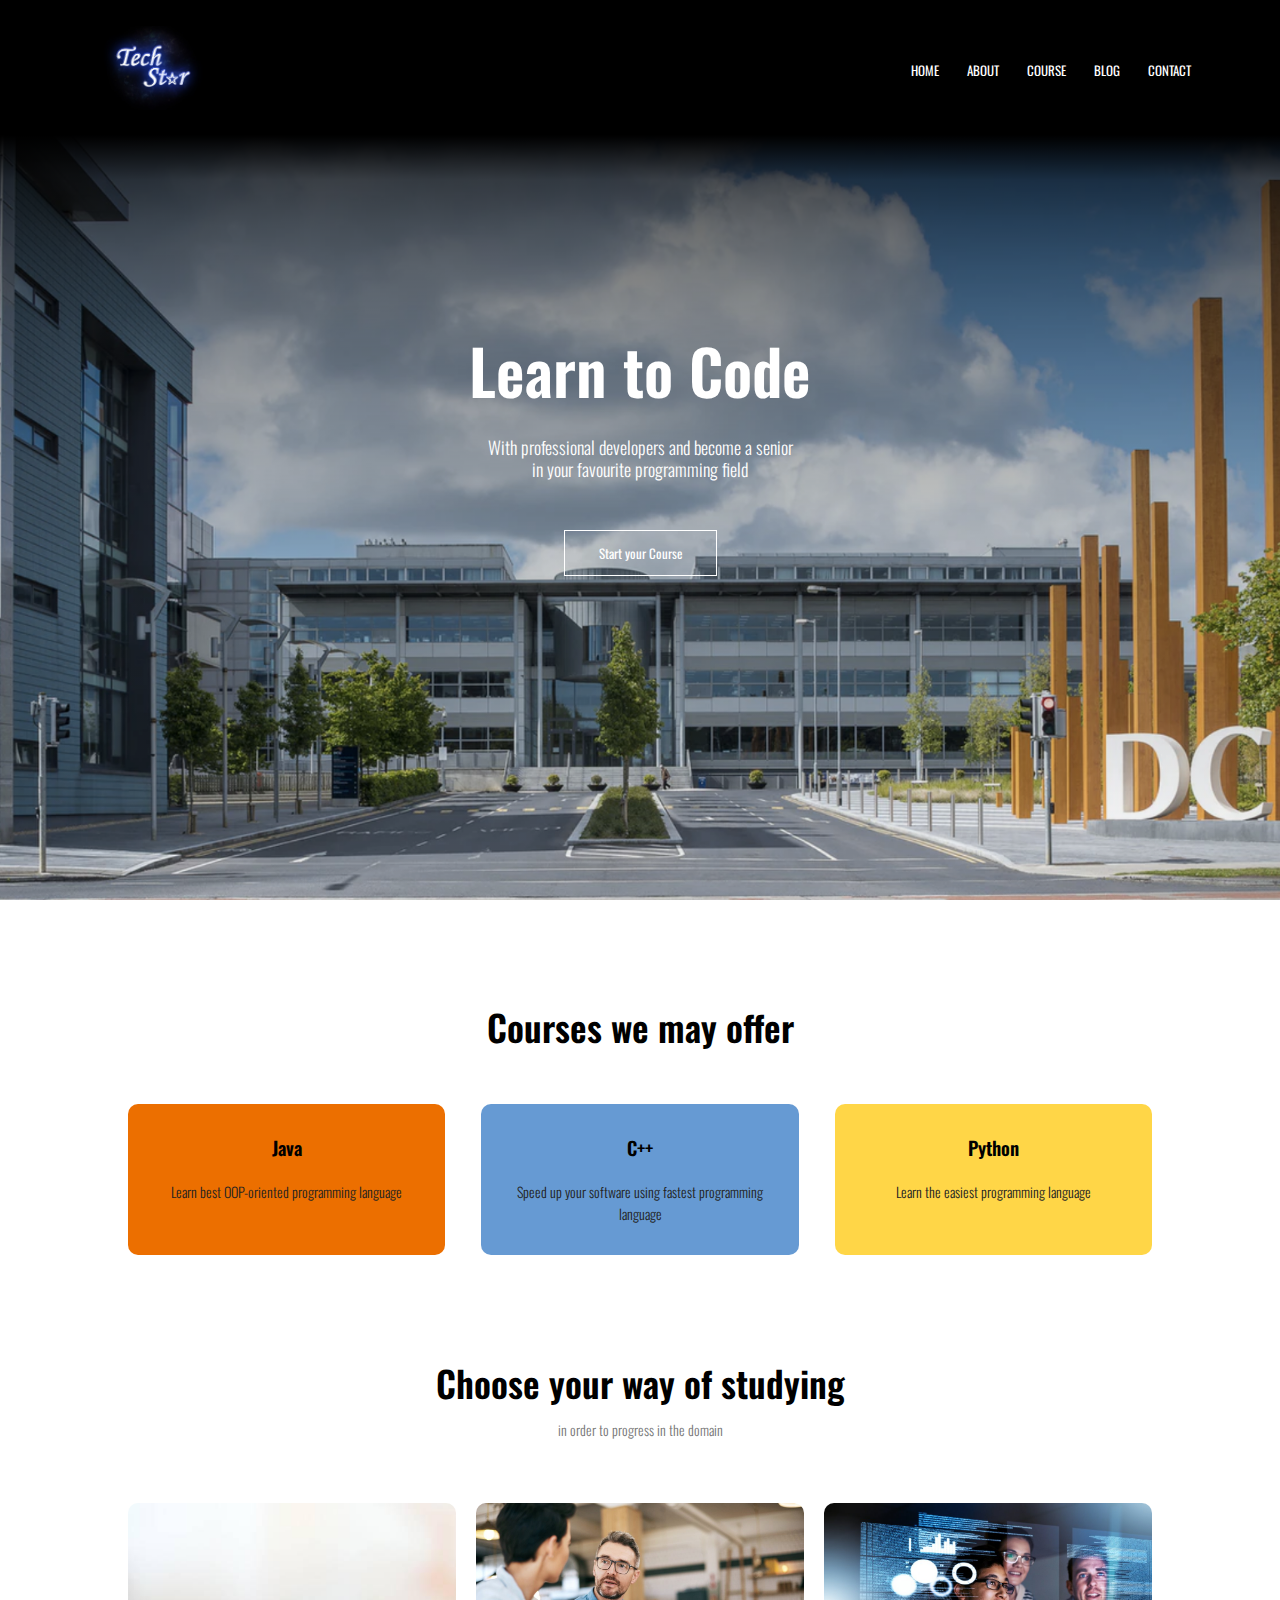
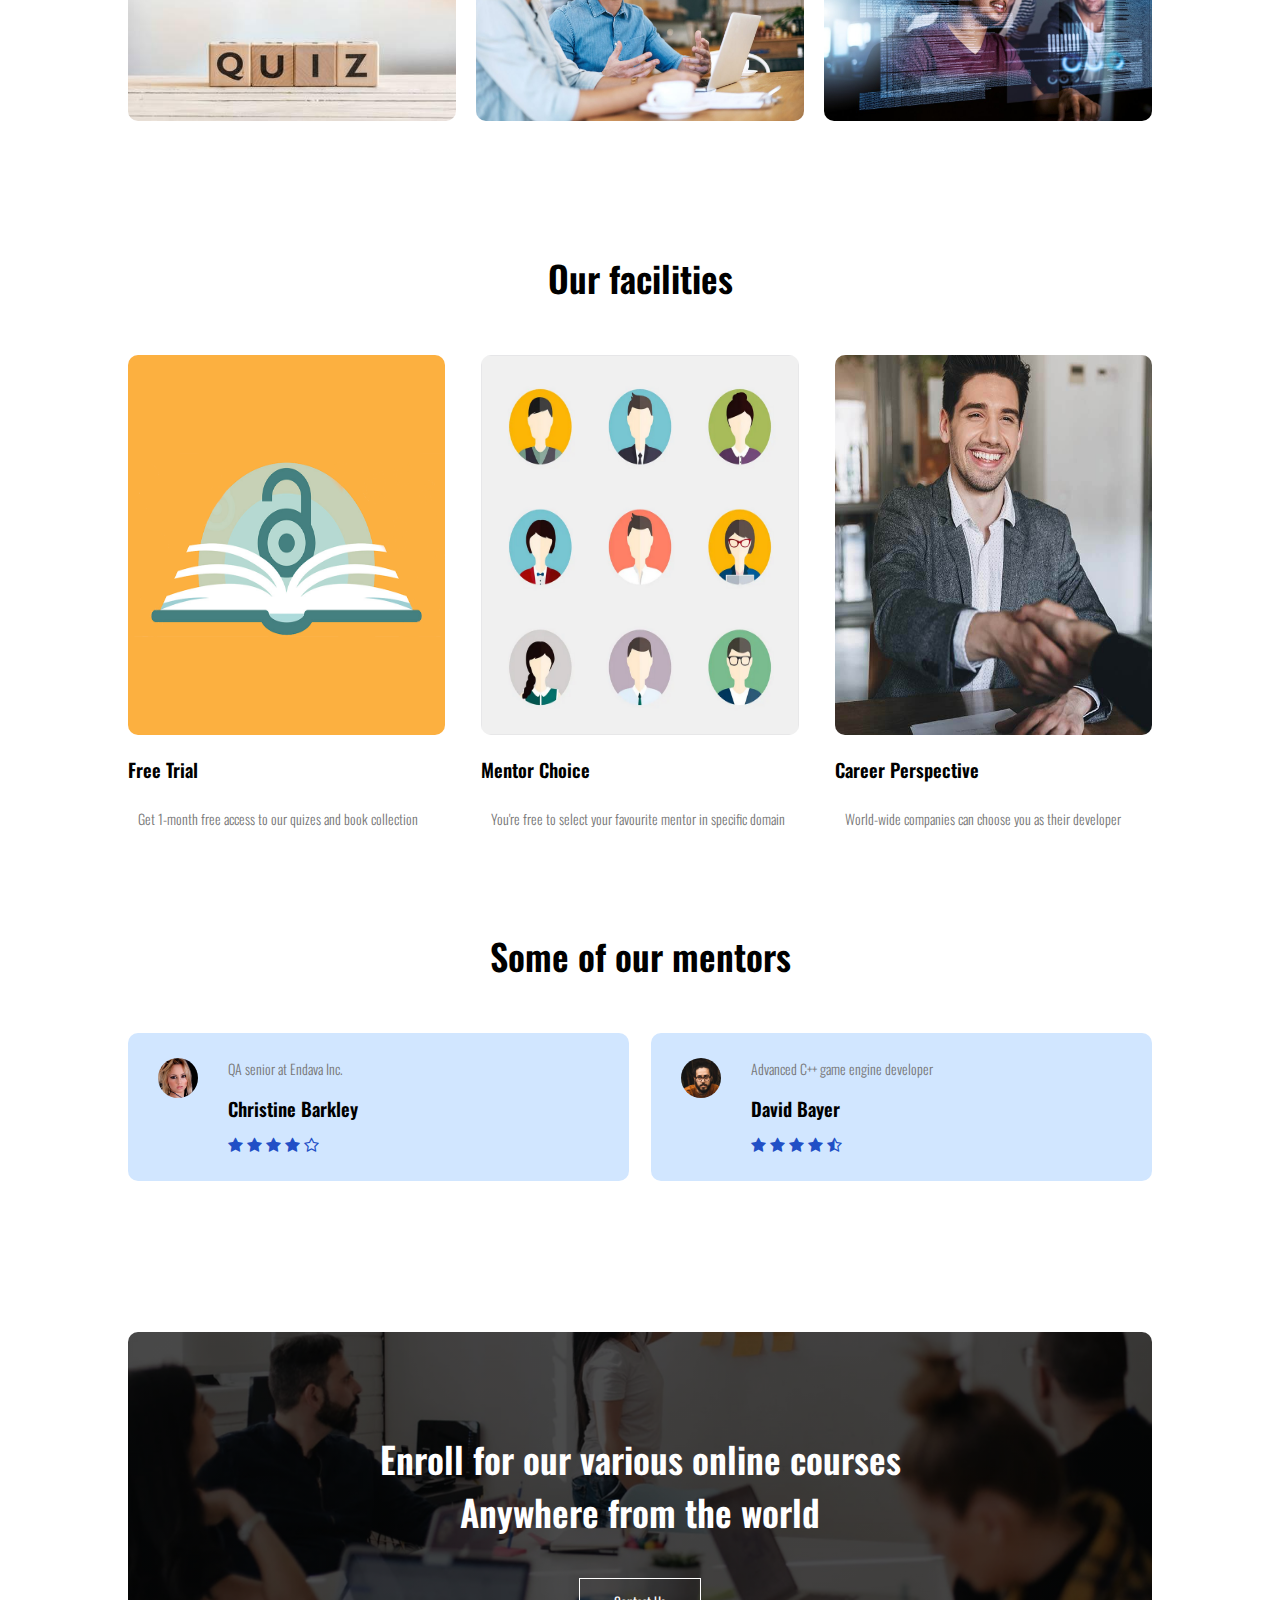
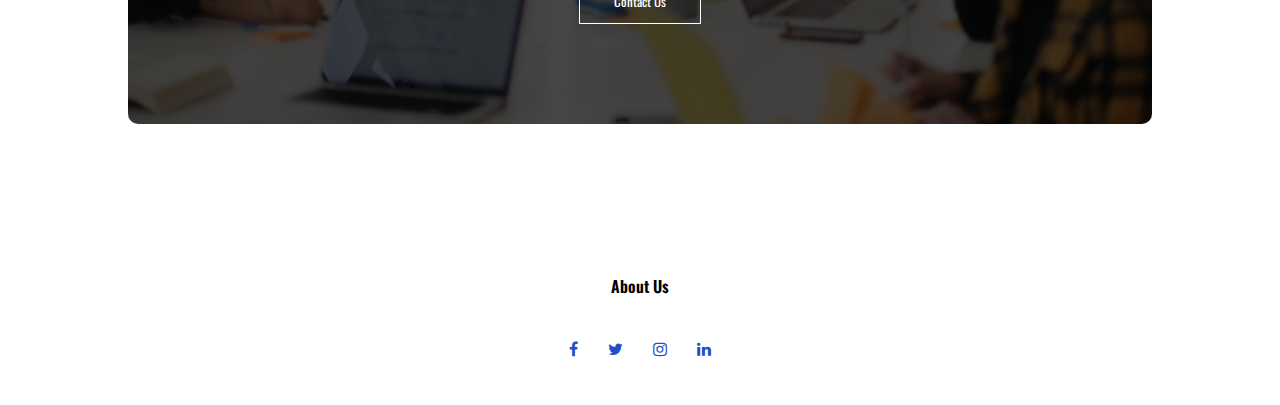
==== commit 979dc62f: "Edited html-s" ====
--- a/index.html
+++ b/index.html
@@ -99,7 +99,7 @@
     <h1>Our facilities</h1>
     <div class="row">
       <div class="facilities-col">
-        <img src="assets/library.png" />
+        <img src="assets/free.png" />
         <h3>Free Trial</h3>
         <p>Get 1-month free access to our quizes and book collection</p>
       </div>
@@ -111,7 +111,7 @@
       </div>
 
       <div class="facilities-col">
-        <img src="assets/cafeteria.png" />
+        <img src="assets/hire.jpg" />
         <h3>Career Perspective</h3>
         <p>World-wide companies can choose you as their developer</p>
       </div>
@@ -153,7 +153,7 @@
   </section>
 
   <section class="cta">
-    <h1>Enrol for our various online courses<br /> Anywhere from the world</h1>
+    <h1>Enroll for our various online courses<br /> Anywhere from the world</h1>
     <a href="" class="hero-btn">Contact Us</a>
   </section>
 
--- a/style.css
+++ b/style.css
@@ -294,13 +294,12 @@
   border-radius: 10px;
   margin-bottom: 5%;
   text-align: left;
+  
 }
 
 .facilities-col img {
-  /* width: 100%;
-  height: 100%; */
-  width: 40vh;
-  height: 40vh;
+  width: 100%;
+  height: 90%;
   border-radius: 10px;
 }
 
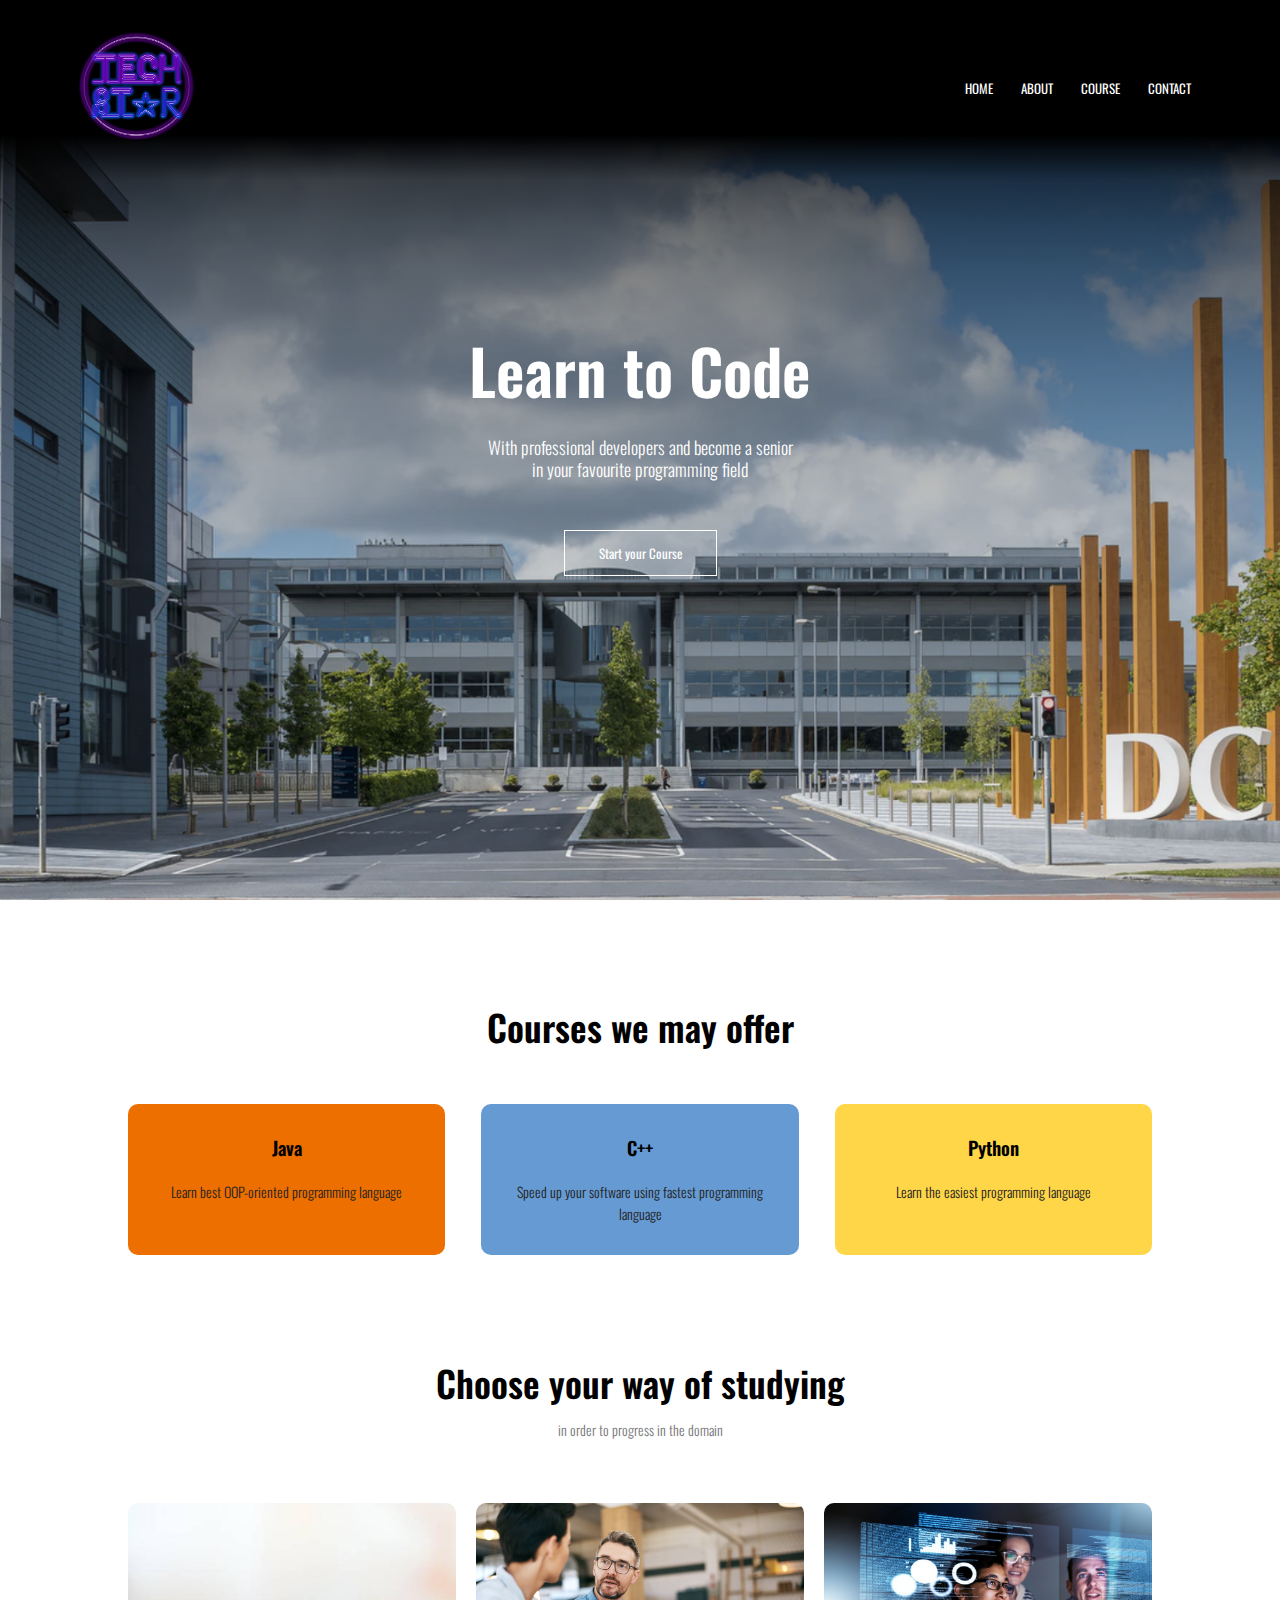
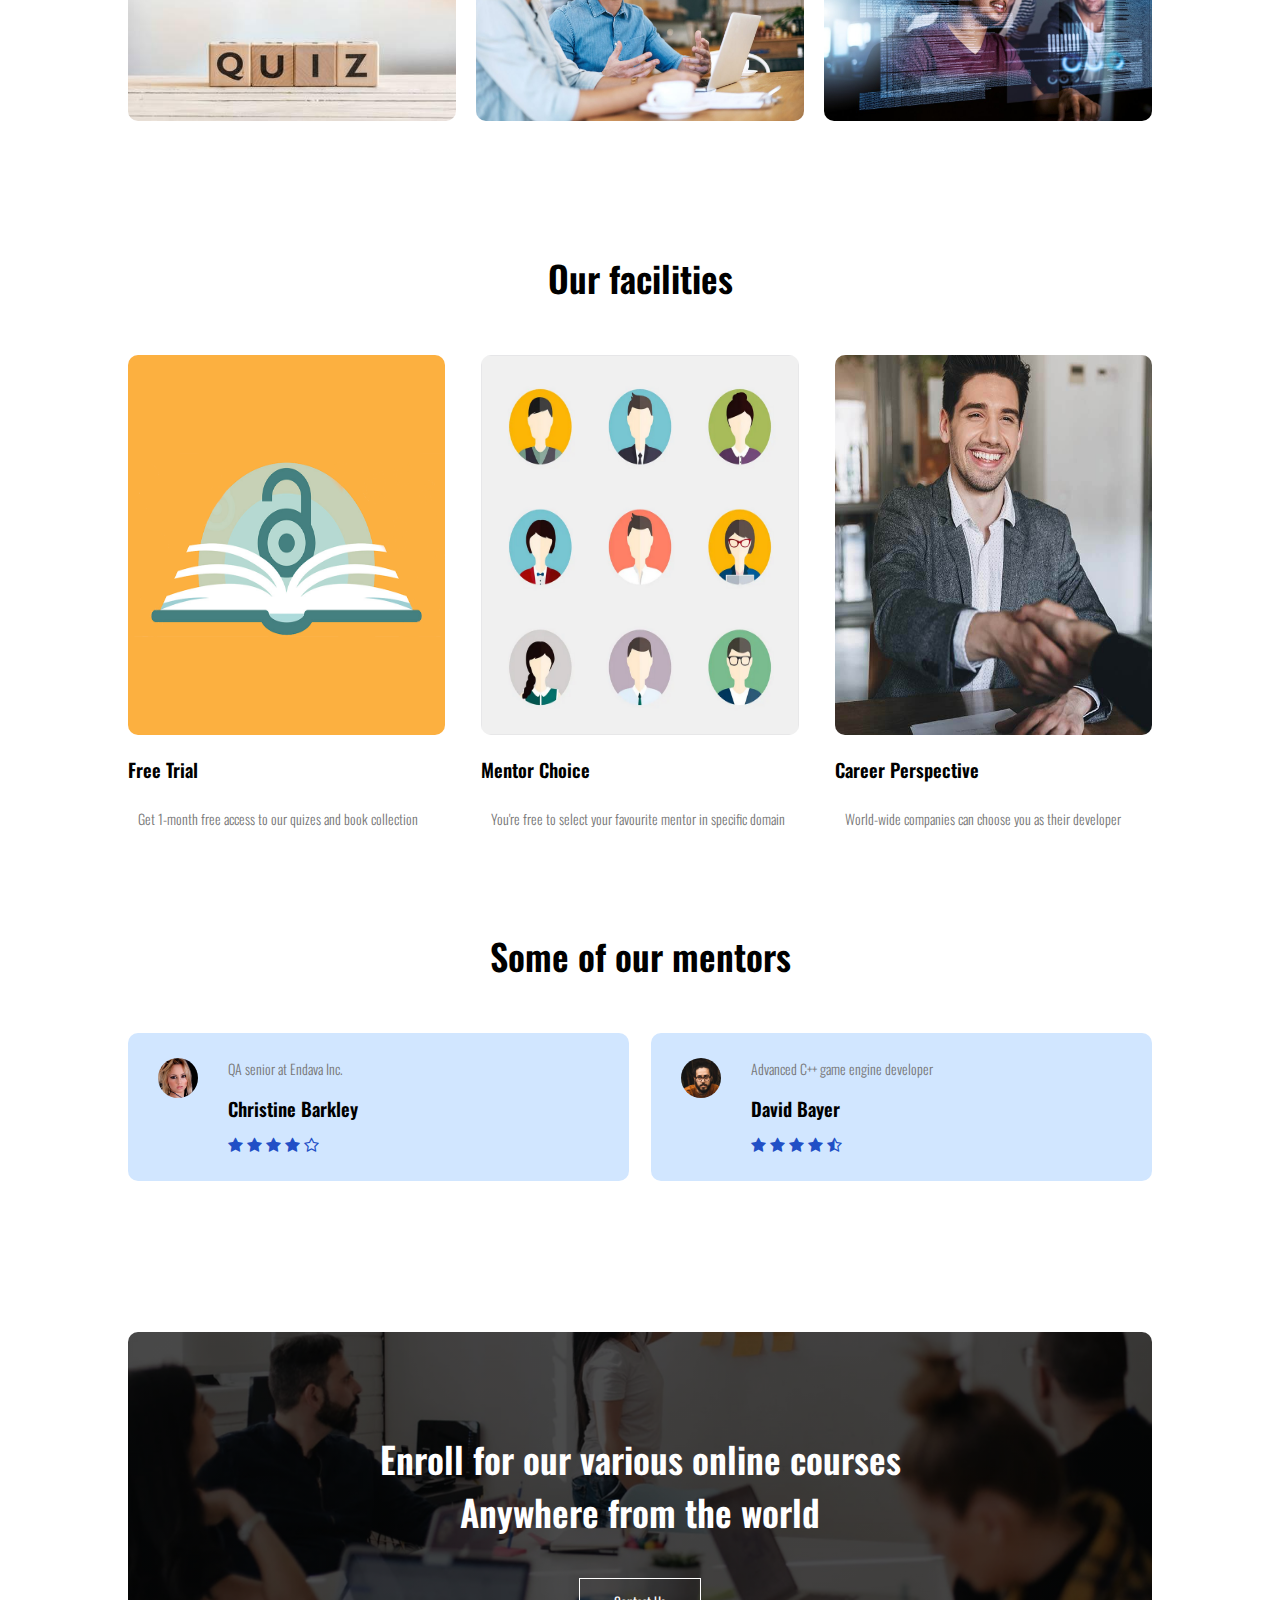
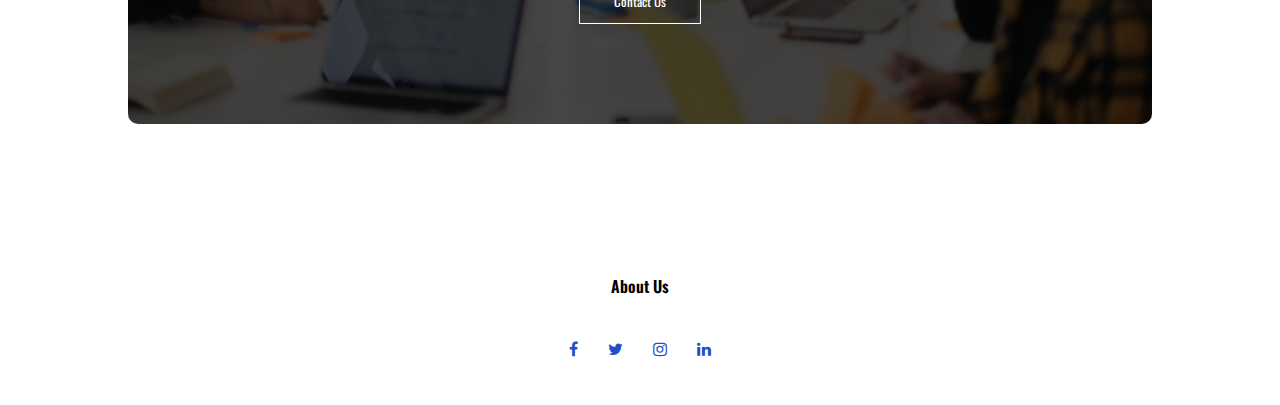
==== commit 58c1b2c4: "Fix Logo" ====
--- a/index.html
+++ b/index.html
@@ -15,14 +15,14 @@
 <body>
   <section class="header">
     <nav>
-      <a href="#"><img src="assets/logo.jpg"></a>
+      <a href="#"><img src="assets/logo.png"></a>
       <div class="nav-links" id="navLinks">
         <i class="fa fa-window-close" onclick="hideMenu()"></i>
         <ul>
           <li><a href="#">HOME</a></li>
           <li><a href="html/about.html">ABOUT</a></li>
           <li><a href="html/course.html">COURSE</a></li>
-          <li><a href="html/blog.html">BLOG</a></li>
+          <!-- <li><a href="html/blog.html">BLOG</a></li> -->
           <li><a href="html/contact.html">CONTACT</a></li>
         </ul>
       </div>
--- a/style.css
+++ b/style.css
@@ -21,7 +21,7 @@
 }
 
 nav img {
-  width: 150px;
+  width: 120px;
 }
 
 .nav-links {
@@ -294,7 +294,7 @@
   border-radius: 10px;
   margin-bottom: 5%;
   text-align: left;
-  
+
 }
 
 .facilities-col img {
